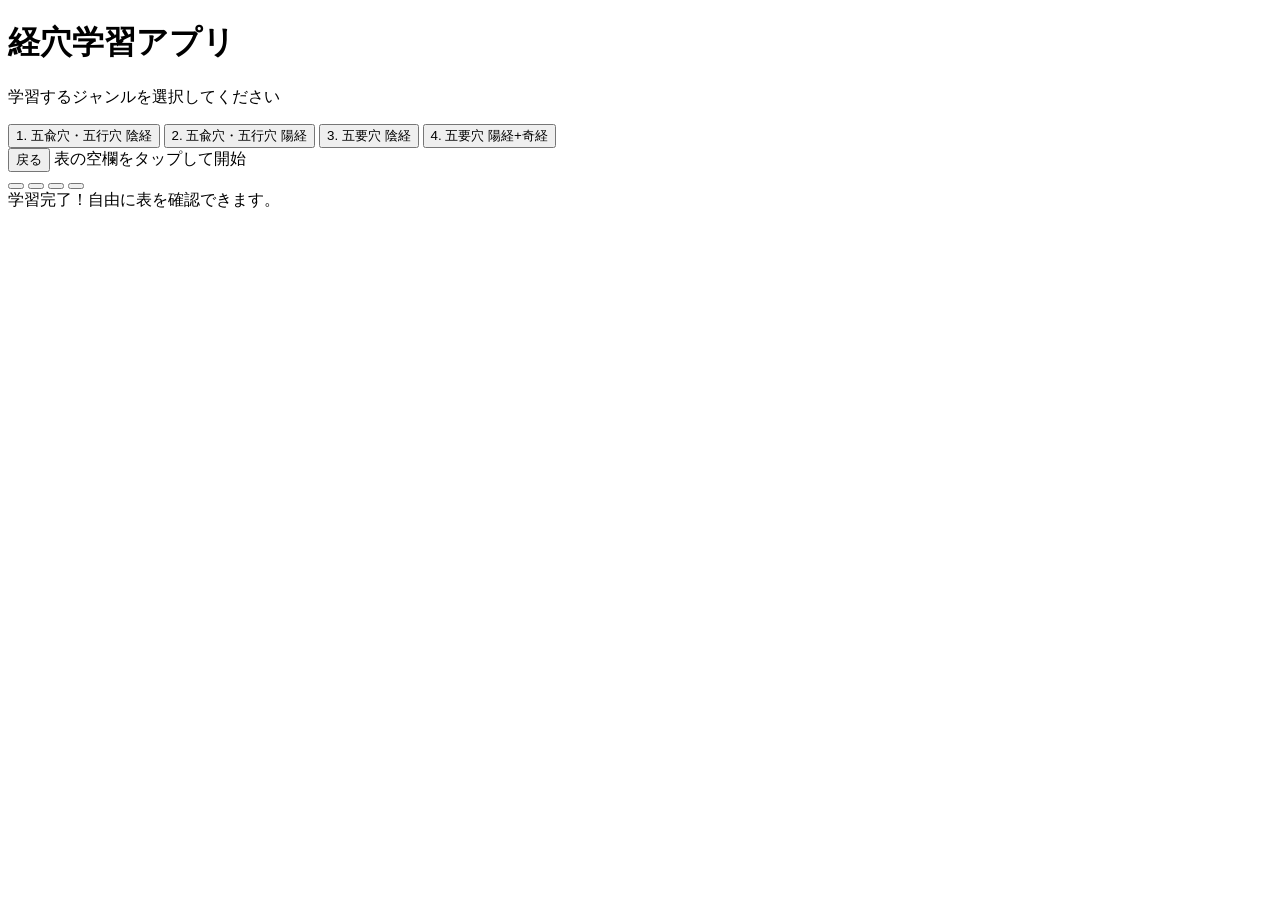
==== index.html @ 8795035f "Create index.html" ====
<!DOCTYPE html>
<html lang="ja">
<head>
    <meta charset="UTF-8">
    <meta name="viewport" content="width=device-width, initial-scale=1.0, maximum-scale=5.0, user-scalable=yes">
    <title>経穴学習アプリ</title>
    <link rel="stylesheet" href="style.css">
</head>
<body>
    <!-- フェーズ1：ジャンル選択画面 -->
    <div id="menu-screen" class="screen active">
        <h1>経穴学習アプリ</h1>
        <p>学習するジャンルを選択してください</p>
        <div class="menu-buttons">
            <button onclick="startGame(1)">1. 五兪穴・五行穴 陰経</button>
            <button onclick="startGame(2)">2. 五兪穴・五行穴 陽経</button>
            <button onclick="startGame(3)">3. 五要穴 陰経</button>
            <button onclick="startGame(4)">4. 五要穴 陽経+奇経</button>
        </div>
    </div>

    <!-- フェーズ2：学習画面 -->
    <div id="game-screen" class="screen">
        <!-- 上部：現在位置の表示 -->
        <div id="info-bar">
            <button id="back-btn" onclick="returnToMenu()">戻る</button>
            <span id="current-target-info">表の空欄をタップして開始</span>
        </div>

        <!-- 中央：表（ズームイン・アウト可能） -->
        <div id="table-container">
            <table id="point-table">
                <!-- JavaScriptでテーブルを生成 -->
            </table>
        </div>

        <!-- 下部：4択ボタン -->
        <div id="quiz-container" class="hidden">
            <div class="choices-grid">
                <button class="choice-btn" onclick="checkAnswer(0)"></button>
                <button class="choice-btn" onclick="checkAnswer(1)"></button>
                <button class="choice-btn" onclick="checkAnswer(2)"></button>
                <button class="choice-btn" onclick="checkAnswer(3)"></button>
            </div>
        </div>

        <!-- 完了メッセージ -->
        <div id="complete-message" class="hidden">
            学習完了！自由に表を確認できます。
        </div>
    </div>

    <script src="data.js"></script>
    <script src="app.js"></script>
</body>
</html>
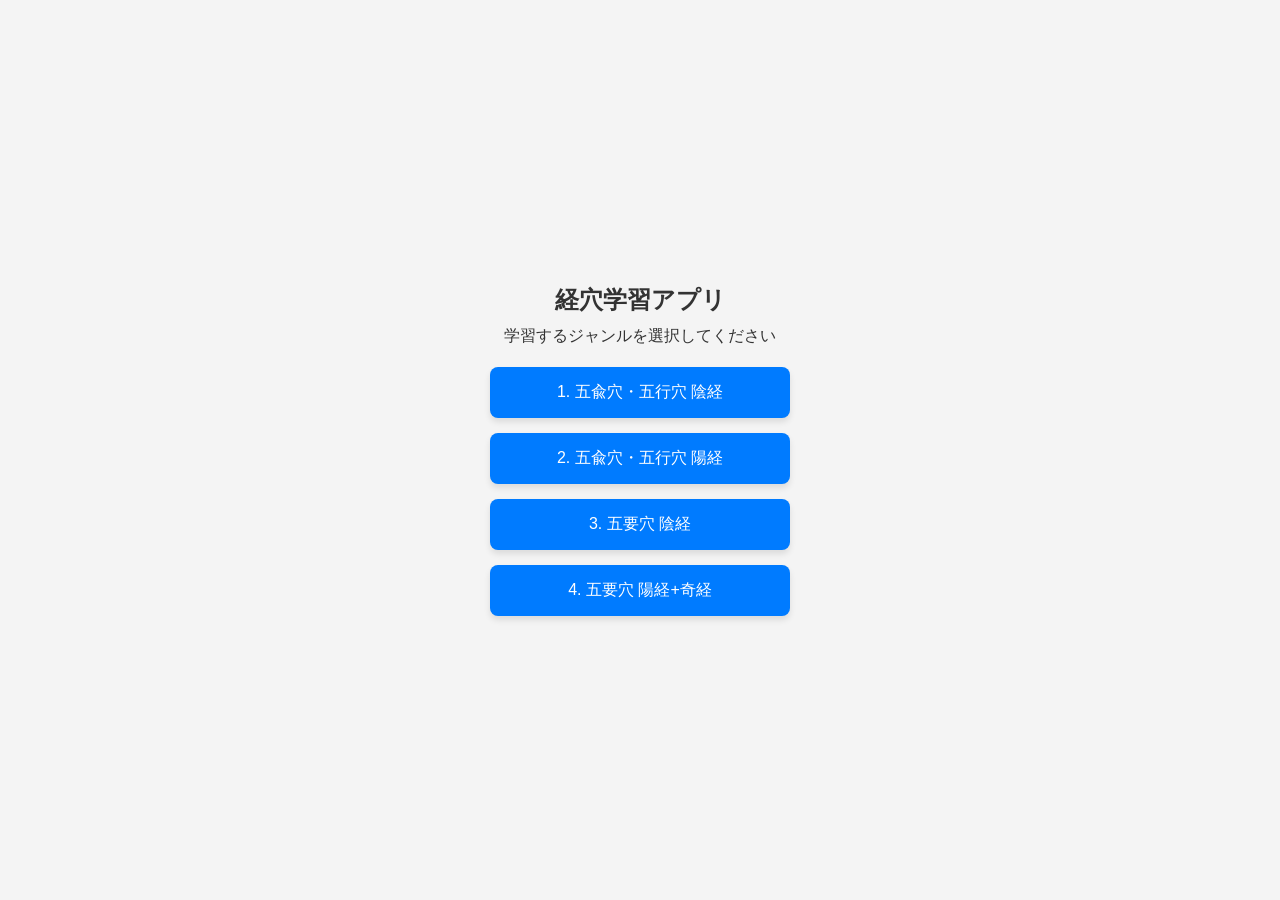
==== commit 0c2b2edd: "Update index.html" ====
--- a/index.html
+++ b/index.html
@@ -2,7 +2,7 @@
 <html lang="ja">
 <head>
     <meta charset="UTF-8">
-    <meta name="viewport" content="width=device-width, initial-scale=1.0, maximum-scale=5.0, user-scalable=yes">
+    <meta name="viewport" content="width=device-width, initial-scale=1.0, maximum-scale=5.0, user-scalable=yes, interactive-widget=resizes-visual">
     <title>経穴学習アプリ</title>
     <link rel="stylesheet" href="style.css">
 </head>
--- a/style.css
+++ b/style.css
@@ -0,0 +1,43 @@
+* { box-sizing: border-box; margin: 0; padding: 0; }
+/* height: 100vh の代わりに 100dvh を使い、スマホブラウザのバーを回避 */
+body { font-family: sans-serif; background-color: #f4f4f4; color: #333; overflow: hidden; height: 100dvh; }
+
+.screen { display: none; height: 100dvh; flex-direction: column; }
+.screen.active { display: flex; }
+
+/* メニュー画面 */
+#menu-screen { align-items: center; justify-content: center; padding: 20px; }
+h1 { font-size: 24px; margin-bottom: 10px; }
+.menu-buttons { display: flex; flex-direction: column; gap: 15px; width: 100%; max-width: 300px; margin-top: 20px;}
+.menu-buttons button { padding: 15px; font-size: 16px; border: none; border-radius: 8px; background: #007bff; color: white; box-shadow: 0 4px 6px rgba(0,0,0,0.1); }
+
+/* ゲーム画面 */
+#info-bar { background: #333; color: white; padding: 10px; display: flex; align-items: center; font-size: 16px; font-weight: bold; height: 50px; flex-shrink: 0; z-index: 10; }
+#back-btn { background: #555; color: white; border: none; padding: 5px 10px; border-radius: 4px; margin-right: 15px; }
+
+/* テーブルコンテナ */
+#table-container { flex: 1; overflow: auto; padding: 10px; background: white; touch-action: pan-x pan-y pinch-zoom; display: flex; flex-direction: column; align-items: center; }
+
+/* 表のレスポンシブ化（画面幅に収める） */
+table { border-collapse: collapse; width: 100%; max-width: 800px; table-layout: fixed; margin: auto; }
+/* 画面サイズに合わせて文字を少し小さくし、折り返しを防ぐ */
+th, td { border: 1px solid #999; padding: 5px 2px; text-align: center; height: 45px; font-size: clamp(11px, 3.5vw, 16px); word-break: keep-all; }
+th { background: #eee; }
+th:first-child { width: 16%; } /* 左端の列幅を少し調整 */
+
+td.empty-cell { background: #fffde7; cursor: pointer; transition: background 0.3s; }
+td.empty-cell.active-target { background: #ffeb3b; border: 3px solid #f44336; }
+td.correct { color: black; font-weight: bold; background: white; pointer-events: none;}
+td.wrong { color: red; font-weight: bold; background: white; pointer-events: none;}
+td.null-cell { background: #ddd; pointer-events: none; }
+
+/* 下部クイズUI（高さ固定を解除し、内容に合わせる） */
+#quiz-container { background: #fff; border-top: 2px solid #ccc; padding: 15px 10px 25px 10px; z-index: 10; box-shadow: 0 -2px 10px rgba(0,0,0,0.1); flex-shrink: 0; }
+#quiz-container.hidden { display: none; }
+.choices-grid { display: grid; grid-template-columns: 1fr 1fr; gap: 12px; }
+/* ボタンの余白と高さを確保 */
+.choice-btn { background: #e3f2fd; border: 1px solid #2196f3; border-radius: 8px; font-size: 16px; color: #0d47a1; font-weight: bold; padding: 15px 5px; min-height: 60px; word-break: keep-all;}
+.choice-btn:active { background: #bbdefb; }
+
+#complete-message { background: #4caf50; color: white; text-align: center; padding: 15px; font-size: 18px; font-weight: bold; z-index: 10; flex-shrink: 0; }
+#complete-message.hidden { display: none; }
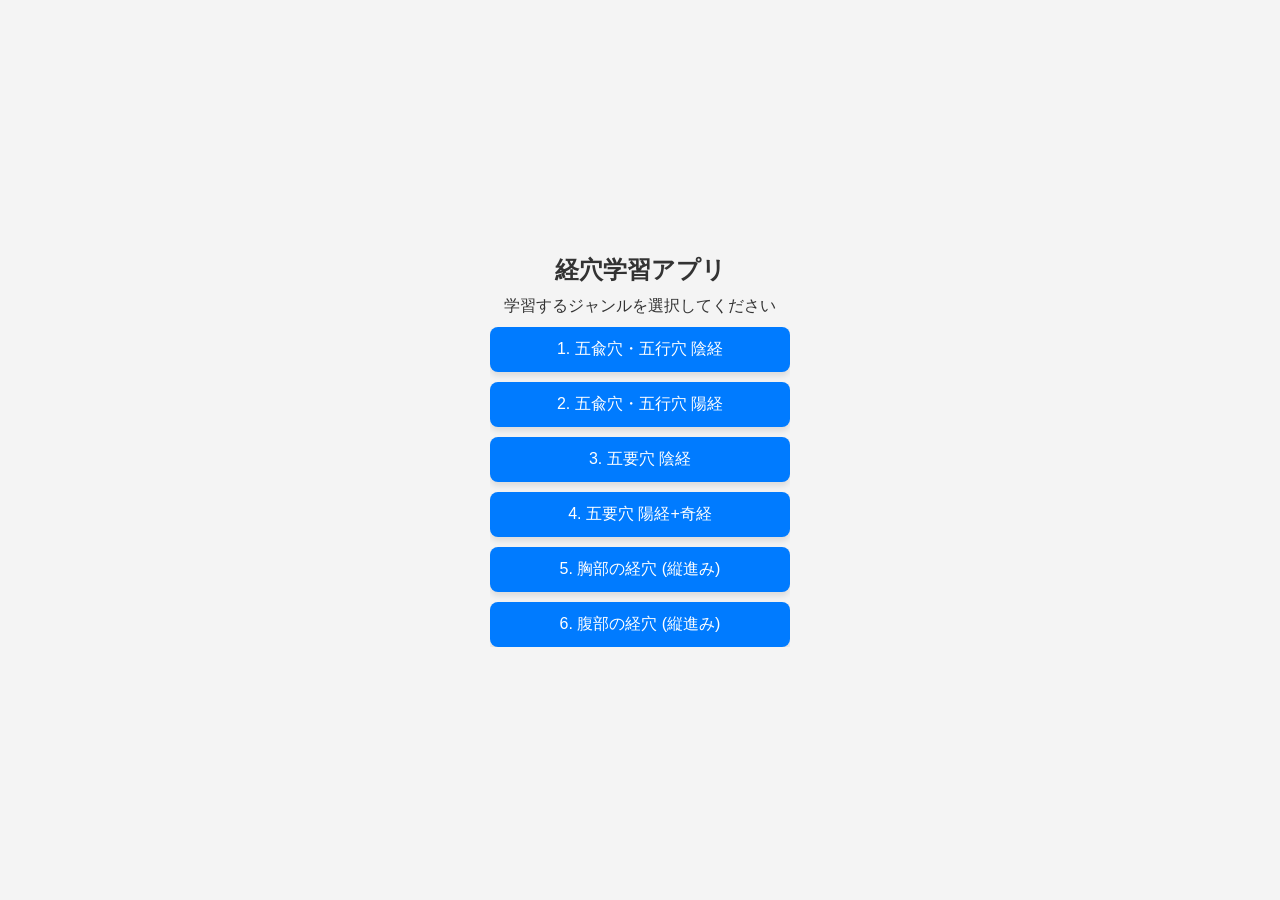
==== commit 5db8df9f: "Update index.html" ====
--- a/index.html
+++ b/index.html
@@ -7,7 +7,6 @@
     <link rel="stylesheet" href="style.css">
 </head>
 <body>
-    <!-- フェーズ1：ジャンル選択画面 -->
     <div id="menu-screen" class="screen active">
         <h1>経穴学習アプリ</h1>
         <p>学習するジャンルを選択してください</p>
@@ -16,35 +15,32 @@
             <button onclick="startGame(2)">2. 五兪穴・五行穴 陽経</button>
             <button onclick="startGame(3)">3. 五要穴 陰経</button>
             <button onclick="startGame(4)">4. 五要穴 陽経+奇経</button>
+            <button onclick="startGame(5)">5. 胸部の経穴 (縦進み)</button>
+            <button onclick="startGame(6)">6. 腹部の経穴 (縦進み)</button>
         </div>
     </div>
 
-    <!-- フェーズ2：学習画面 -->
     <div id="game-screen" class="screen">
-        <!-- 上部：現在位置の表示 -->
         <div id="info-bar">
             <button id="back-btn" onclick="returnToMenu()">戻る</button>
             <span id="current-target-info">表の空欄をタップして開始</span>
         </div>
 
-        <!-- 中央：表（ズームイン・アウト可能） -->
         <div id="table-container">
-            <table id="point-table">
-                <!-- JavaScriptでテーブルを生成 -->
-            </table>
+            <table id="point-table"></table>
         </div>
 
-        <!-- 下部：4択ボタン -->
         <div id="quiz-container" class="hidden">
             <div class="choices-grid">
                 <button class="choice-btn" onclick="checkAnswer(0)"></button>
                 <button class="choice-btn" onclick="checkAnswer(1)"></button>
                 <button class="choice-btn" onclick="checkAnswer(2)"></button>
                 <button class="choice-btn" onclick="checkAnswer(3)"></button>
+                <button class="choice-btn" onclick="checkAnswer(4)"></button>
+                <button class="choice-btn" onclick="checkAnswer(5)"></button>
             </div>
         </div>
 
-        <!-- 完了メッセージ -->
         <div id="complete-message" class="hidden">
             学習完了！自由に表を確認できます。
         </div>
--- a/style.css
+++ b/style.css
@@ -1,43 +1,44 @@
 * { box-sizing: border-box; margin: 0; padding: 0; }
-/* height: 100vh の代わりに 100dvh を使い、スマホブラウザのバーを回避 */
 body { font-family: sans-serif; background-color: #f4f4f4; color: #333; overflow: hidden; height: 100dvh; }
 
 .screen { display: none; height: 100dvh; flex-direction: column; }
 .screen.active { display: flex; }
 
-/* メニュー画面 */
 #menu-screen { align-items: center; justify-content: center; padding: 20px; }
 h1 { font-size: 24px; margin-bottom: 10px; }
-.menu-buttons { display: flex; flex-direction: column; gap: 15px; width: 100%; max-width: 300px; margin-top: 20px;}
-.menu-buttons button { padding: 15px; font-size: 16px; border: none; border-radius: 8px; background: #007bff; color: white; box-shadow: 0 4px 6px rgba(0,0,0,0.1); }
+.menu-buttons { display: flex; flex-direction: column; gap: 10px; width: 100%; max-width: 300px; margin-top: 10px; overflow-y: auto; max-height: 80vh;}
+.menu-buttons button { padding: 12px; font-size: 16px; border: none; border-radius: 8px; background: #007bff; color: white; box-shadow: 0 4px 6px rgba(0,0,0,0.1); }
 
-/* ゲーム画面 */
 #info-bar { background: #333; color: white; padding: 10px; display: flex; align-items: center; font-size: 16px; font-weight: bold; height: 50px; flex-shrink: 0; z-index: 10; }
 #back-btn { background: #555; color: white; border: none; padding: 5px 10px; border-radius: 4px; margin-right: 15px; }
 
-/* テーブルコンテナ */
 #table-container { flex: 1; overflow: auto; padding: 10px; background: white; touch-action: pan-x pan-y pinch-zoom; display: flex; flex-direction: column; align-items: center; }
 
-/* 表のレスポンシブ化（画面幅に収める） */
 table { border-collapse: collapse; width: 100%; max-width: 800px; table-layout: fixed; margin: auto; }
-/* 画面サイズに合わせて文字を少し小さくし、折り返しを防ぐ */
-th, td { border: 1px solid #999; padding: 5px 2px; text-align: center; height: 45px; font-size: clamp(11px, 3.5vw, 16px); word-break: keep-all; }
+th, td { border: 1px solid #999; padding: 5px 2px; text-align: center; vertical-align: middle; font-size: clamp(11px, 3vw, 16px); word-break: keep-all; }
 th { background: #eee; }
-th:first-child { width: 16%; } /* 左端の列幅を少し調整 */
+th:first-child { width: 18%; } /* 高さ用の列幅 */
 
-td.empty-cell { background: #fffde7; cursor: pointer; transition: background 0.3s; }
-td.empty-cell.active-target { background: #ffeb3b; border: 3px solid #f44336; }
-td.correct { color: black; font-weight: bold; background: white; pointer-events: none;}
-td.wrong { color: red; font-weight: bold; background: white; pointer-events: none;}
+/* 斜線が引かれたマス */
+td.slash-cell { background: linear-gradient(to top right, transparent 49%, #ccc 49%, #ccc 51%, transparent 51%); }
 td.null-cell { background: #ddd; pointer-events: none; }
 
-/* 下部クイズUI（高さ固定を解除し、内容に合わせる） */
-#quiz-container { background: #fff; border-top: 2px solid #ccc; padding: 15px 10px 25px 10px; z-index: 10; box-shadow: 0 -2px 10px rgba(0,0,0,0.1); flex-shrink: 0; }
+/* 1マスの中に解答枠を作るためのスタイル */
+.target-container { display: flex; flex-direction: column; align-items: center; margin-bottom: 4px; }
+.target-container:last-child { margin-bottom: 0; }
+.sub-note { font-size: 10px; color: #666; margin-bottom: 2px; line-height: 1.1;}
+
+.empty-target { background: #fffde7; border: 1px dashed #bbb; border-radius: 4px; width: 90%; min-height: 35px; display: flex; align-items: center; justify-content: center; cursor: pointer; transition: 0.3s; margin: auto; }
+.empty-target.active-target { background: #ffeb3b; border: 3px solid #f44336; }
+.empty-target.correct { border: none; background: transparent; color: black; font-weight: bold; pointer-events: none; }
+.empty-target.wrong { border: none; background: transparent; color: red; font-weight: bold; pointer-events: none; }
+
+#quiz-container { background: #fff; border-top: 2px solid #ccc; padding: 10px; z-index: 10; box-shadow: 0 -2px 10px rgba(0,0,0,0.1); flex-shrink: 0; }
 #quiz-container.hidden { display: none; }
-.choices-grid { display: grid; grid-template-columns: 1fr 1fr; gap: 12px; }
-/* ボタンの余白と高さを確保 */
-.choice-btn { background: #e3f2fd; border: 1px solid #2196f3; border-radius: 8px; font-size: 16px; color: #0d47a1; font-weight: bold; padding: 15px 5px; min-height: 60px; word-break: keep-all;}
+.choices-grid { display: grid; grid-template-columns: 1fr 1fr; gap: 8px; }
+.choice-btn { background: #e3f2fd; border: 1px solid #2196f3; border-radius: 8px; font-size: 16px; color: #0d47a1; font-weight: bold; padding: 10px 5px; min-height: 48px; word-break: keep-all;}
 .choice-btn:active { background: #bbdefb; }
+.choice-btn:disabled { opacity: 0.7; pointer-events: none; }
 
 #complete-message { background: #4caf50; color: white; text-align: center; padding: 15px; font-size: 18px; font-weight: bold; z-index: 10; flex-shrink: 0; }
 #complete-message.hidden { display: none; }
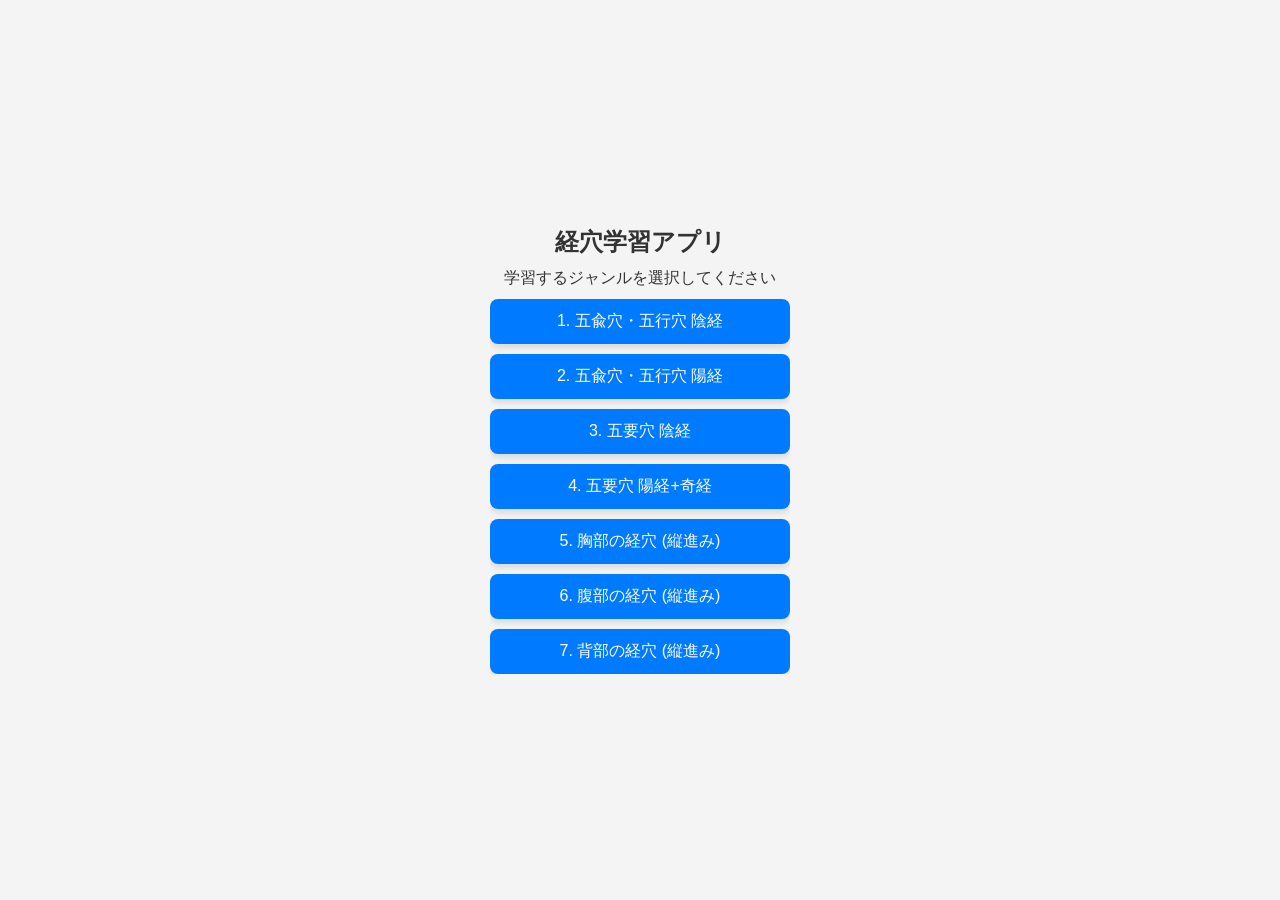
==== commit 40b69e62: "Update index.html" ====
--- a/index.html
+++ b/index.html
@@ -17,6 +17,7 @@
             <button onclick="startGame(4)">4. 五要穴 陽経+奇経</button>
             <button onclick="startGame(5)">5. 胸部の経穴 (縦進み)</button>
             <button onclick="startGame(6)">6. 腹部の経穴 (縦進み)</button>
+            <button onclick="startGame(7)">7. 背部の経穴 (縦進み)</button>
         </div>
     </div>
 
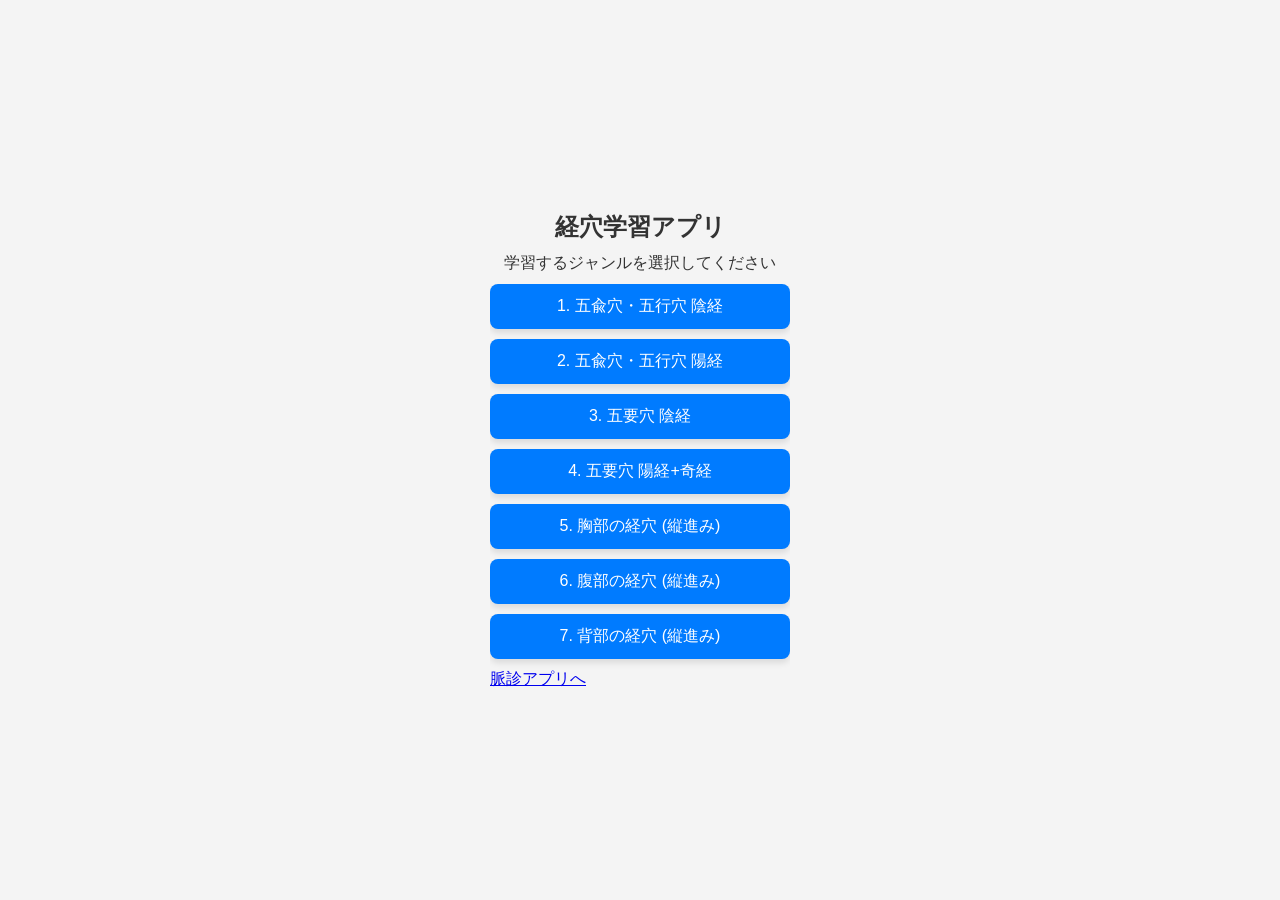
==== commit 1eb55dca: "Update index.html" ====
--- a/index.html
+++ b/index.html
@@ -18,6 +18,7 @@
             <button onclick="startGame(5)">5. 胸部の経穴 (縦進み)</button>
             <button onclick="startGame(6)">6. 腹部の経穴 (縦進み)</button>
             <button onclick="startGame(7)">7. 背部の経穴 (縦進み)</button>
+            <a href="myaku.html">脈診アプリへ</a>
         </div>
     </div>
 
